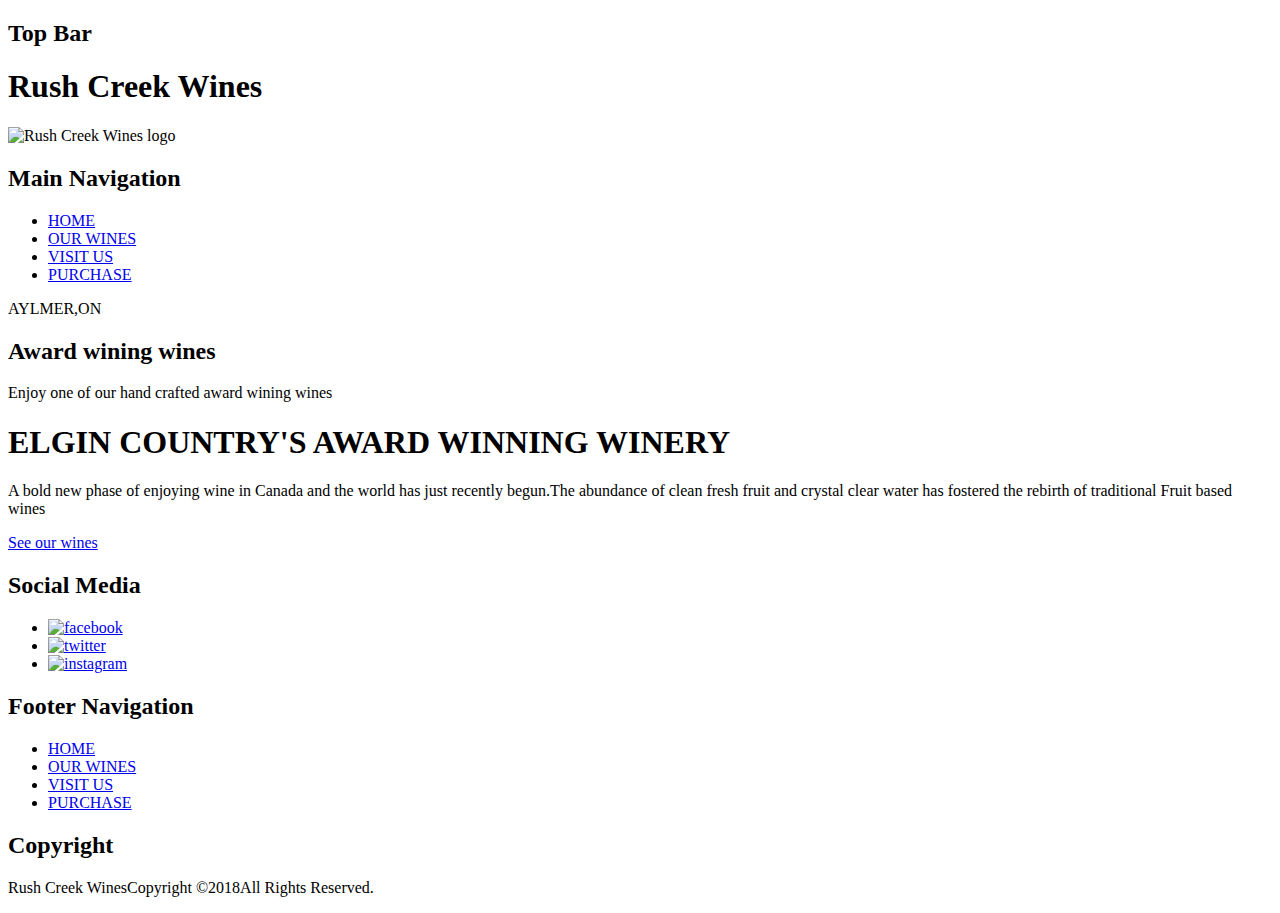
==== index.html @ 994e7d53 "Home Page" ====
<!doctype html>
<html lang="en">
<head>
<meta charset="UTF-8">
<title>Rush Creek Wines</title>
<link href="css/main.css" rel="stylesheet" type="text/css" media="screen">
</head>
<body>
	<section id="topBar"><h2 class="hidden"> Top Bar</h2>  </section><!--end topBar-->
	<div id="siteContainer">
        <h1 class="hidden">Rush Creek Wines</h1>
    	<header id="mainHeader">
        	<div id="logo">
                <img src="assets/logo.svg" alt="Rush Creek Wines logo" width="136" height="148" >
            </div><!--end logo-->
            <nav id="mainNav">
                <h2 class="hidden">Main Navigation</h2>
            <ul class="list-horizontal">
               <li><a href="index.html">HOME</a></li>
               <li><a href="ourwines.html">OUR WINES</a></li>
               <li><a href="#">VISIT US</a></li>
               <li><a href="purchase.html">PURCHASE</a></li>
            </ul>
            <p> AYLMER,ON</p>
        </nav><!--end mainNav-->

        </header><!--end mainHeader-->
        <section id="contentCon">
            <h2 class="hidden">Award wining wines</h2>
            
        	<div id="content1">
                <p> Enjoy one of our hand crafted <span>award wining wines</span></p> 
            </div><!--end content1-->
        	<div id="content2">
                <h1>ELGIN COUNTRY'S <span>AWARD WINNING</span> <span>WINERY</span></h1>
                <p>
                    A bold new phase of enjoying wine in Canada and the world has just recently begun.The abundance of clean fresh fruit and crystal clear water has fostered the rebirth of traditional Fruit based wines
                </p>
                <a href="ourwines.html"> See our wines</a>
            </div><!--end content2-->
        </section><!--end contentCon-->
        <footer id="mainFooter">
        	<div id="footerNav">
                  <div class="socialMedia">
                      <h2 class="hidden">Social Media</h2>
                            <ul id="iconNav">
                            <li id="facebook">
                                <a href="http://www.facebook.com">
                                <img src="images/facebook.svg" alt="facebook">
                                </a>
                            </li>
                            <li id="twitter">
                               <a href="http://www.twitter.com">
                               <img src="images/twitter.svg" alt="twitter">
                               </a>
                            </li>
                            <li id="instagram">
                               <a href="http://www.instagram.com">
                               <img src="images/instagram.svg" alt="instagram">
                               </a>
                            </li>
                             </ul>
                   </div>    
            <nav>
                <h2 class="hidden"> Footer Navigation</h2>
               <ul class="list-horizontal">
               <li><a href="index.html">HOME</a></li>
               <li><a href="ourwines.html">OUR WINES</a></li>
               <li><a href="#">VISIT US</a></li>
               <li><a href="purchase.html">PURCHASE</a></li>
               </ul>
            </nav>
            </div><!--end FooterNav-->
            
            <div id="copyRight">
                <h2 class="hidden">Copyright</h2>
                <p>Rush Creek Wines<span>Copyright ©2018</span><span>All Rights Reserved.</span></p>
            </div><!--end Copyright-->
        </footer><!--end mainFooter-->
    </div><!--end siteContainer-->
<script src="js/main.js"></script>    
</body>
</html>
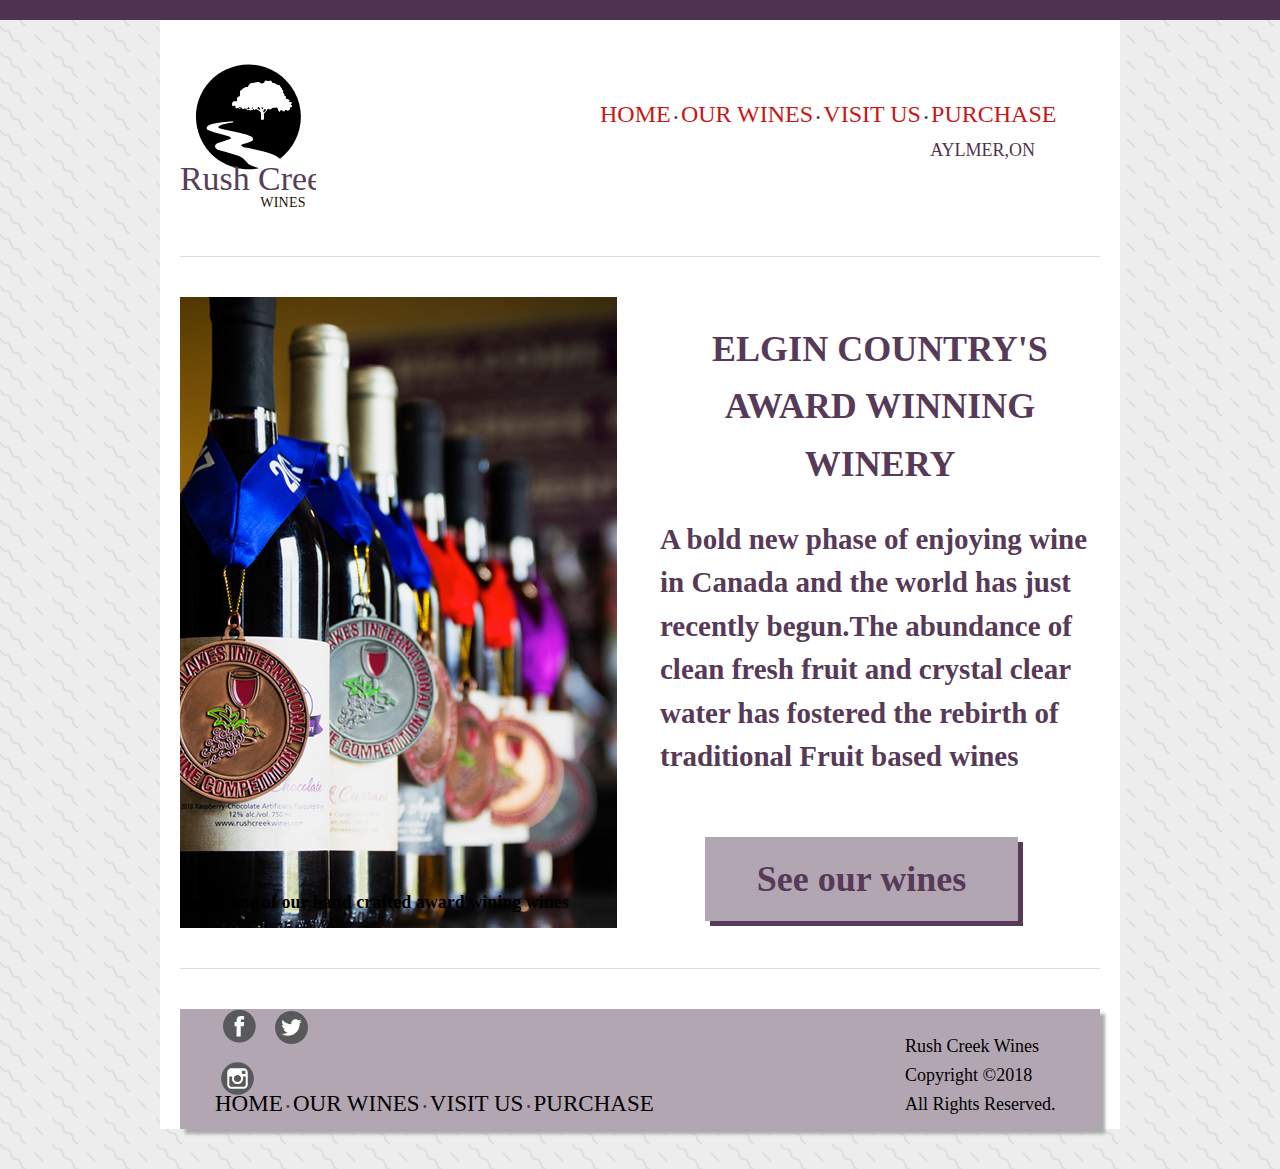
==== commit b267c07b: "Update index.html" ====
--- a/index.html
+++ b/index.html
@@ -29,7 +29,7 @@
             <h2 class="hidden">Award wining wines</h2>
             
         	<div id="content1">
-                <p> Enjoy one of our hand crafted <span>award wining wines</span></p> 
+                <h2> Enjoy one of our hand crafted <span>award wining wines</span></h2> 
             </div><!--end content1-->
         	<div id="content2">
                 <h1>ELGIN COUNTRY'S <span>AWARD WINNING</span> <span>WINERY</span></h1>
--- a/css/main.css
+++ b/css/main.css
@@ -0,0 +1,683 @@
+@charset "UTF-8";
+/* CSS Document */
+
+/*Remove this rule, this is only for demo purposes to make the boxes black with white text
+The line height on the <p> tag gives each box a height value*/
+
+
+
+/*basic reset*/
+/*browsers have built in values for elements so we'll reset a few things to zero, you can add to this or remove items as needed*/
+
+div,p,body,header,footer,section,article,nav 
+{ 
+	margin: 0; 
+	padding: 0; 
+}	
+
+img 
+{ 
+	border: none; /*Remove border if image is a link*/
+	margin: 0; 
+	padding: 0; 
+}
+
+/*html selectors*/
+
+body 
+{
+	font-family: font-family:  "Bodoni 72", Book, serif;
+	font-size: 12px;
+	color: #000;
+	background-color: #ededed;
+	background-image:url("data:image/svg+xml,%3Csvg width='52' height='26' viewBox='0 0 52 26' xmlns='http://www.w3.org/2000/svg'%3E%3Cg fill='none' fill-rule='evenodd'%3E%3Cg fill='%234f324f' fill-opacity='0.08'%3E%3Cpath d='M10 10c0-2.21-1.79-4-4-4-3.314 0-6-2.686-6-6h2c0 2.21 1.79 4 4 4 3.314 0 6 2.686 6 6 0 2.21 1.79 4 4 4 3.314 0 6 2.686 6 6 0 2.21 1.79 4 4 4v2c-3.314 0-6-2.686-6-6 0-2.21-1.79-4-4-4-3.314 0-6-2.686-6-6zm25.464-1.95l8.486 8.486-1.414 1.414-8.486-8.486 1.414-1.414z' /%3E%3C/g%3E%3C/g%3E%3C/svg%3E");
+}
+/*a:link is for not visited(standard unclicked link), 
+a:visited is for visited, and just a applies to both.*/
+/*a will also style anchor links*/
+
+a:link, a:visited 
+{ 
+ 	text-decoration:none; 	
+}
+
+a:hover, a:active 
+{ 
+	text-decoration:none; 
+}
+
+/*hide elements from browser but show for doc outline*/
+
+.hidden
+{
+	display: none;
+}
+
+/*section is block level and no width specidied therefore stretches full screen*/
+#topBar
+{
+	background-color: #4f324f;
+	height: 20px;
+}
+
+/*Site Container*/
+/*This is essentially a box that we place the whole site in.  
+We center the box using margin 0 auto and give it a fixed width of 920 + 20px + 20px (960px) so it fits on 1024x768 screens.*/
+
+#siteContainer 
+{
+	margin: 0 auto;
+	width: 920px;
+	padding-left: 20px;
+	padding-right: 20px;
+	padding-top: 0.5px;
+	background-color: #fff;
+}
+
+/*This is a flex container*/
+#mainHeader
+{
+	margin-top: 40px;
+	padding-bottom: 40px;
+	display: flex;
+	flex-direction: row;
+  	justify-content: flex-start;
+	border-bottom: solid 1px #DDD;
+}
+
+
+/*This is a flex item*/
+#logo
+{
+	width: 136px;
+	padding-top: 3px;
+}
+
+/*This is also a flex item*/
+/*We use margin left auto to send it all the way to the right*/
+
+
+#mainNav 
+{
+
+	margin-left: auto;
+	width: 500px;
+	height: 100px;
+	/*margin-top:43;*/
+	display: flex;
+	flex-direction: column;
+	/*justify-content:space-evenly; */
+	justify-content: flex-end;
+}
+
+#mainNav p
+{
+	display: flex;
+	flex-direction: column;
+	justify-content: flex-end;
+	margin-left: auto;
+	margin-right: 65px;
+
+}
+
+#mainNav p
+{
+	font-size: 18px;
+	color: #4f324f;
+}
+
+#mainNav ul
+{
+  padding:0;
+}
+
+
+
+#mainNav ul li
+{
+	font-family:  "Bodoni 72", Book, serif;
+	font-size: 24px;
+	/*display: inline;*/
+	cursor: pointer;
+	
+}
+
+
+.list-horizontal li
+{
+	display:inline-block;
+}
+.list-horizontal li:before 
+{
+	content: '\2022\00a0';
+	color:#4f324f;
+	font-size:23px;
+}
+.list-horizontal li:first-child:before
+{
+	content: '';
+}
+
+#mainNav ul li a
+{
+	color: #c81615;
+/*	padding: 5px;*/
+}
+
+#mainNav ul li a:hover
+{
+	color:#4f324f; 
+}
+
+
+ #mainFooter 
+{
+	margin-top: 40px;
+	margin-bottom: 40px;
+	padding-left: 35px;
+	padding-right: 35px;
+	padding-top: 20px;
+	background-color: #b3a6b3;
+	display:flex;
+	flex-direction: row;
+  	justify-content: flex-start;
+  	 box-shadow: 5px 5px 3px #aaaaaa;
+
+}
+
+#footerNav 
+{
+	width: 500px;
+	height: 100px;
+	/*background-color: #000;*/
+	display: flex;
+	flex-direction: column;
+	justify-content: flex-end;
+}
+
+
+#footerNav ul
+{
+  padding:0;
+}
+
+
+
+#footerNav ul li
+{
+	font-family:  "Bodoni 72", Book, serif;
+	font-size: 23px;
+	/*display: inline;*/
+	cursor: pointer;
+	
+}
+
+
+.list-horizontal li
+{
+	display:inline-block;
+}
+.list-horizontal li:before 
+{
+	content: '\2022\00a0';
+	color:#4f324f;
+	font-size:12px;
+}
+.list-horizontal li:first-child:before
+{
+	content: '';
+}
+
+#footerNav ul li a
+{
+	color: #000;
+/*	padding: 5px;*/
+}
+
+#footerNav ul li a:hover
+{
+	color:#c81615; 
+}
+
+#copyRight 
+{
+	margin-left: auto;
+	width: 160px;
+	height: 90px;
+	/*margin-right: 130px;*/
+	display: flex;
+
+	flex-direction: column;
+	justify-content: flex-end;
+
+
+}
+#copyRight p
+{
+	font-size: 18px;
+	color: #000;
+	line-height: 1.6;
+
+	
+}
+
+#copyRight p span
+{
+	display: block;
+}
+
+#copyRight p span::before 
+{
+  content: attr(data-text);
+
+}
+
+.socialMedia
+{
+	display:flex;
+	flex-direction: column;
+	justify-content: center;
+    height: 45px;
+    /*background-color: #fff;*/
+    padding-right: 350px;
+}
+
+
+#iconNav img
+{
+  width: 45px;
+  height: 45px;
+
+  
+}
+
+#iconNav
+{
+  list-style: none;
+  margin: 0 auto;
+  padding: 0;
+
+}
+
+#iconNav li
+{
+  display: inline;
+  margin-right:3px;
+}
+
+
+#iconNav li a:hover
+{
+  color:#573a57;
+  opacity: 0.7;
+}
+
+
+/*Page 2 - Notice we are using one style sheet for all of the pages*/
+
+#contentCon {
+	margin-top: 40px;
+	border-bottom: solid 1px #DDD;
+	padding-bottom: 40px;
+	display: flex;
+	flex-direction: row;
+  	justify-content: flex-start;
+}
+
+/*Get rid of this, here just to give different height to promo*/
+/*#contentCon p 
+{
+	line-height: 630px;
+}*/
+
+#content1 
+{
+	width: 437px;
+	height: 631px;
+	background: url(../images/main_pic_home.jpg) no-repeat bottom;
+	display: flex;
+	flex-direction: column;
+	justify-content: flex-end;
+}
+#content1 p
+{
+  width: 437px;
+  height: 136px;
+  display: inline-flex;
+  background-color:#573a57;
+  opacity: 0.5;
+  
+  
+  
+  flex-direction: column;
+  justify-content: center;
+
+}
+#content1 p
+{
+  font-size: 36px;
+  color: #fff;
+  
+}
+#content1 p span
+{
+	display: flex;
+	flex-direction: column;
+	justify-content: center;
+	padding-left: 75px;
+}
+
+
+
+#content2 
+{
+	margin-left:  auto;
+	width: 440px;
+	height: 188px;
+	
+
+}
+#content2 h1
+{
+	font-weight: bold;
+	font-size: 36px;
+	color: #573a57;
+	text-align: center;
+	line-height: 1.6;
+
+
+}
+#content2 h1
+{
+	display: flex;
+	flex-direction: column;
+	justify-content: center;
+}
+
+#content2 h1 span
+{
+	display: block;
+}
+
+#content2 h1 span::before 
+{
+  content: attr(data-text);
+
+}
+
+#content2 p
+{
+	font-weight: bold;
+	font-size: 29px;
+	color: #573a57;
+	line-height: 1.5;
+}
+#content2 a
+{
+	width: 313px;
+	height:84px;
+	background-color: #b3a6b3;
+	margin-top: 58px;
+	display: flex;
+	flex-direction: column;
+	justify-content: space-evenly;
+	text-align: center;
+	margin-left: 45px;
+	box-shadow: 5px 5px;
+	
+
+}
+#content2 a
+{
+	font-weight: bold;
+	font-size: 36px;
+	color: #573a57;
+	
+}
+#content2 a:hover
+{
+	color: #fff;
+}
+
+
+/*OUR WINES*/
+
+#promo 
+{
+	margin-top: 40px;
+	border-bottom: solid 1px #DDD;
+	padding-bottom: 40px;
+	display: flex;
+	flex-direction: row;
+  	justify-content: flex-start;
+}
+
+/*Get rid of this, here just to give different height to promo*/
+/*#promo p 
+{
+	line-height: 250px;
+}*/
+
+/*#promoText 
+{
+	width: 600px;
+}*/
+
+
+
+/*#promoText actually holds image and #promoImage holds text(in case of confusion)*/
+#promoText {
+  position:  relative;
+  width: 600px;
+}
+
+#img_description {
+  position: absolute;
+  top: 40px;
+  bottom: 40px;
+  left: 0px;
+  right: 0px;
+  padding-top: 25px;
+  background-color:#757372;
+
+  visibility: hidden;
+  opacity: 1;
+
+  /* transition effect. not necessary 
+  /*transition: opacity .2s, visibility .2s;*/
+}
+
+#promoText  a:hover #img_description 
+{
+  visibility: visible;
+  opacity: 0.5;
+}
+
+  
+
+#promoText h2
+{
+	font-size: 40.23px;
+	font-weight: bold;
+	color: #1f0d0e;
+	text-align: center;
+
+
+}
+#promoText h2:hover #img_description
+{
+	visibility: visible;
+	opacity:1;
+	
+}
+
+
+
+#promoText a:hover img
+
+{
+  
+  filter:brightness(50%);
+
+
+}
+
+#promoImage 
+{
+	margin-left: auto;
+	width: 280px;
+	font-size: 30px;
+	font-weight: bold;
+	color: #573a57;
+	line-height:1.7;
+	margin-top: 20px;
+}
+
+#promoImage p span
+{
+	display: block;
+}
+#promoImage p span: :before
+{
+	content: attr(data-text);
+
+
+}
+
+#productInfo 
+{
+	margin-top: 40px;
+	display: flex;
+	flex-direction: row;
+  	justify-content: space-between;
+	border-bottom: solid 1px #DDD;
+	padding-bottom: 40px;
+}
+
+/*Get rid of this, here just to give different height to productInfo*/
+
+/*#productInfo 
+{
+	
+	width: 200px;
+	
+}*/
+  
+
+    
+
+
+.productDesc img
+{
+	width: 200px;
+	display: flex;
+	flex-direction: column;
+	
+	
+
+	/*background-color: #000;*/
+	
+	
+
+}
+
+
+
+
+.productDesc a 
+{
+	height: 50px;
+	width: 200px;
+	display: flex;
+	justify-content: center;
+
+
+   
+    background-color:#573a57;
+    margin-top: 40px;
+    padding-bottom: 0px;
+  
+    opacity: 1;
+
+}
+
+.productDesc a, h3
+
+{
+	display: flex;
+	flex-direction: column;
+	justify-content: center;
+	
+	text-align: center;
+	font-size: 36px;
+	font-weight: bold;
+	color:#fff;
+
+}
+
+
+.productDesc a:hover
+{
+	filter: brightness(50%);
+}
+
+
+
+
+
+
+/*Page 3
+
+/*#productImages 
+{
+	margin-top: 40px;
+	border-bottom: solid 1px #DDD;
+	padding-bottom: 40px;
+	display: flex;
+	flex-direction: row;
+  	justify-content: space-between;
+}
+
+/*Get rid of this, here just to give different height
+/*#productImages p
+{
+	line-height: 250px;
+}
+
+.productImg 
+{
+	width: 280px;
+}
+
+
+#contentAreaBig
+{
+	margin-top: 40px;
+	border-bottom: solid 1px #DDD;
+	padding-bottom: 40px;
+}
+
+Get rid of this, here just to give different height
+#contentAreaBig p 
+{
+	line-height: 300px;
+}
+
+#promoImageBig
+{
+	width: 920px;
+}
+*/
+
+/*Page 4*/
+
+/*.productDescLargeLeft 
+{
+	width: 410px;
+}
+
+.productDescLargeRight 
+{
+	width: 410px;
+}
+*/
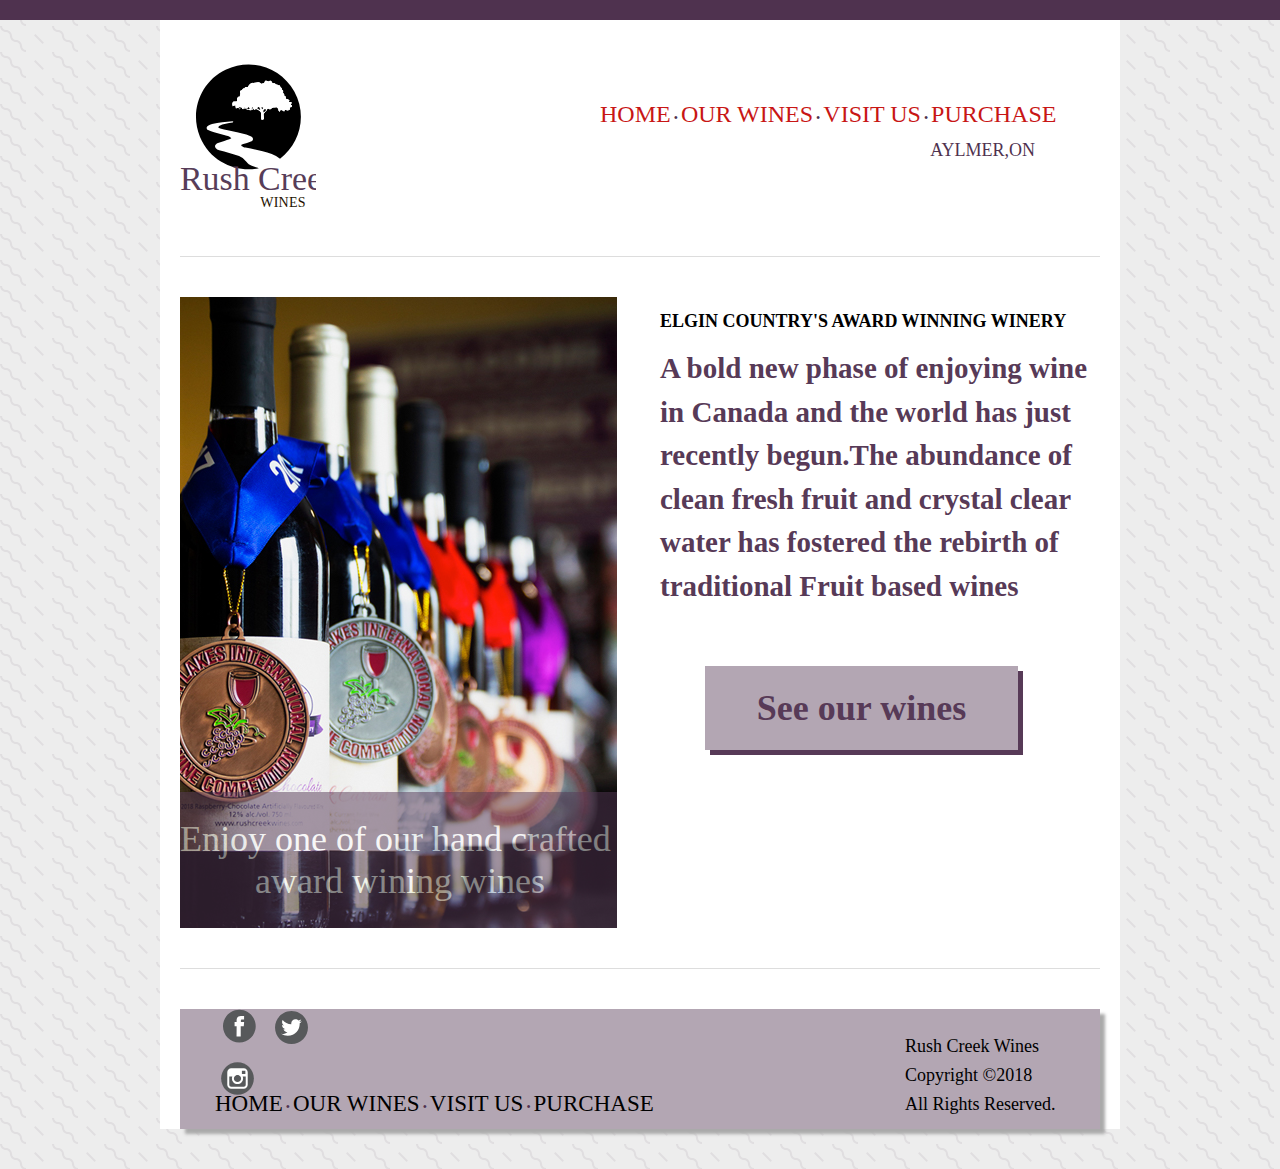
==== commit 30882d57: "Update index.html" ====
--- a/index.html
+++ b/index.html
@@ -29,10 +29,10 @@
             <h2 class="hidden">Award wining wines</h2>
             
         	<div id="content1">
-                <h2> Enjoy one of our hand crafted <span>award wining wines</span></h2> 
+                <p> Enjoy one of our hand crafted <span>award wining wines</span></p> 
             </div><!--end content1-->
         	<div id="content2">
-                <h1>ELGIN COUNTRY'S <span>AWARD WINNING</span> <span>WINERY</span></h1>
+                <h2>ELGIN COUNTRY'S <span>AWARD WINNING</span> <span>WINERY</span></h2>
                 <p>
                     A bold new phase of enjoying wine in Canada and the world has just recently begun.The abundance of clean fresh fruit and crystal clear water has fostered the rebirth of traditional Fruit based wines
                 </p>
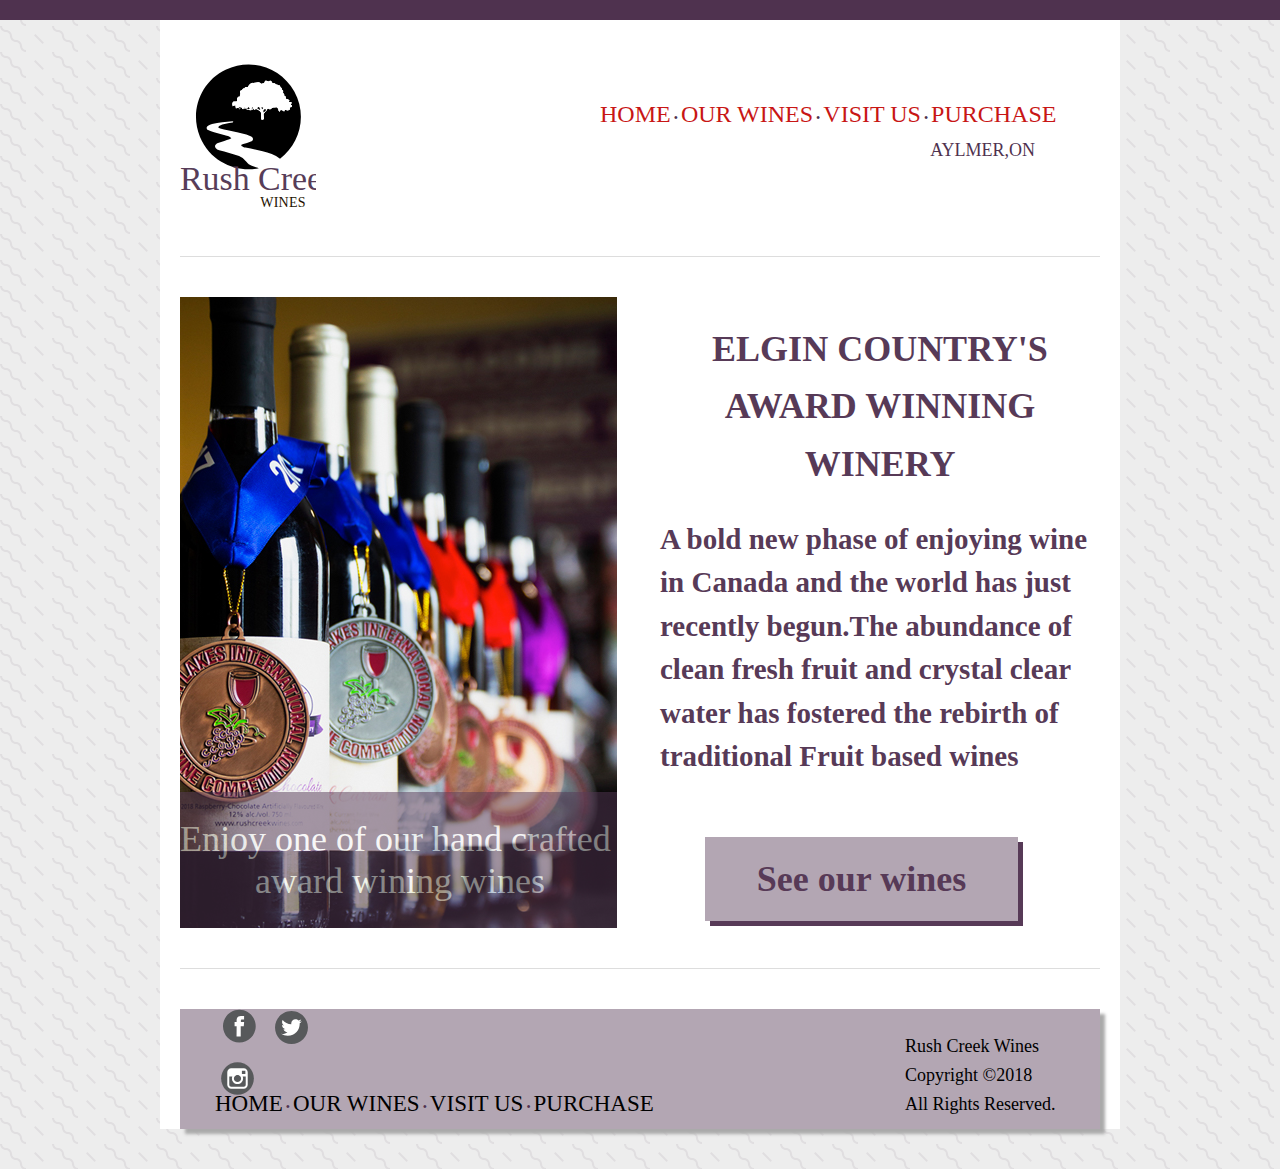
==== commit 415549d3: "Merge pull request #1 from vira-romanko/dev.v.purchase" ====
--- a/index.html
+++ b/index.html
@@ -32,7 +32,7 @@
                 <p> Enjoy one of our hand crafted <span>award wining wines</span></p> 
             </div><!--end content1-->
         	<div id="content2">
-                <h2>ELGIN COUNTRY'S <span>AWARD WINNING</span> <span>WINERY</span></h2>
+                <h1>ELGIN COUNTRY'S <span>AWARD WINNING</span> <span>WINERY</span></h1>
                 <p>
                     A bold new phase of enjoying wine in Canada and the world has just recently begun.The abundance of clean fresh fruit and crystal clear water has fostered the rebirth of traditional Fruit based wines
                 </p>
